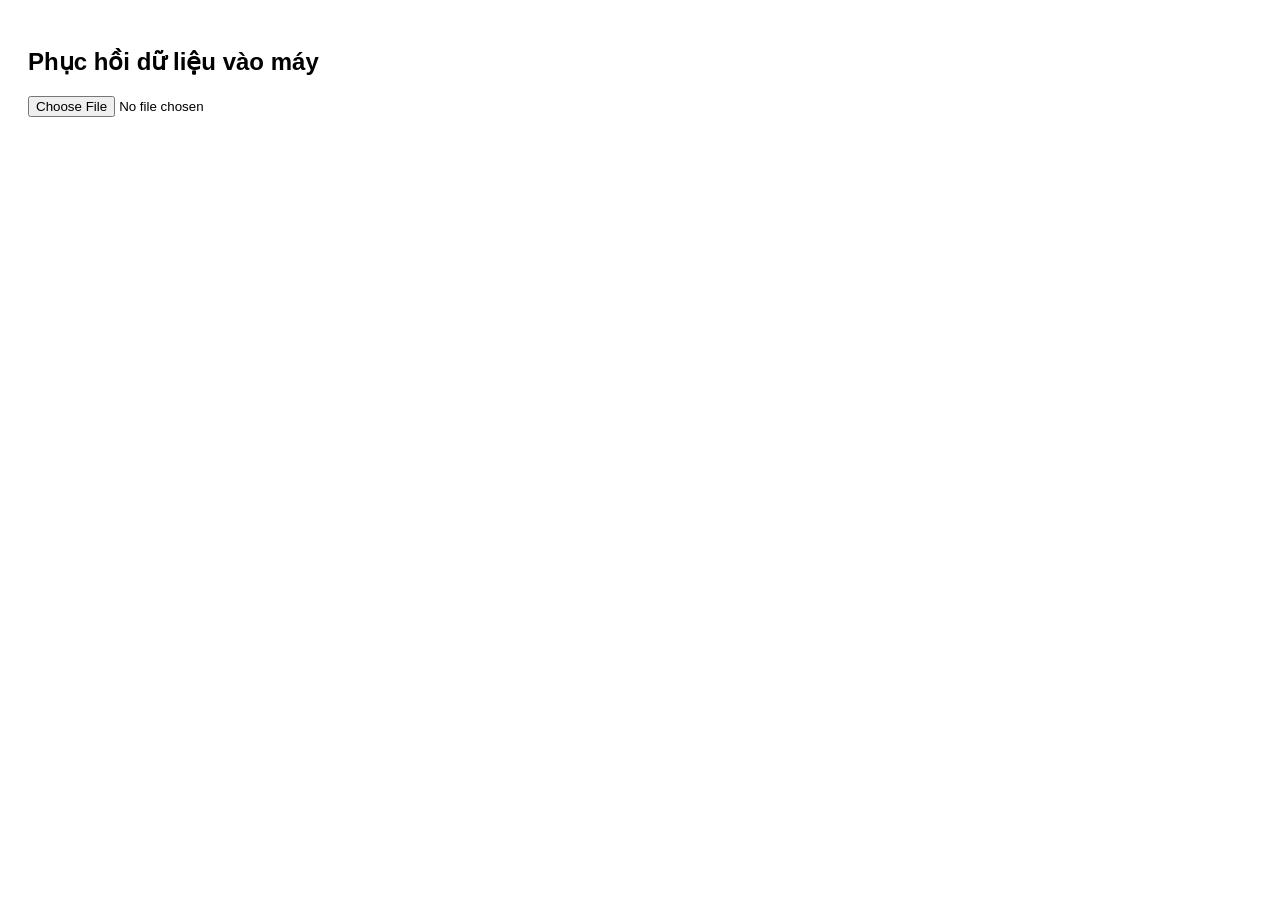
==== restore.html @ 072f6236 "Add files via upload" ====
<!DOCTYPE html>
<html>
<head><meta charset="utf-8"><title>Restore Data</title></head>
<body style="padding: 20px; font-family: sans-serif;">
    <h2>Phục hồi dữ liệu vào máy</h2>
    <input type="file" id="fileInput" accept=".json" style="margin-bottom: 20px;" />
    <div id="status" style="color: green; font-weight: bold;"></div>

    <script>
        document.getElementById('fileInput').addEventListener('change', function(e) {
            var file = e.target.files[0];
            if (!file) return;
            var reader = new FileReader();
            reader.onload = function(event) {
                try {
                    var data = JSON.parse(event.target.result);
                    
                    // Ghi đè toàn bộ vào LocalStorage của máy
                    localStorage.setItem('e', JSON.stringify(data.employees || []));
                    localStorage.setItem('g', JSON.stringify(data.groups || []));
                    localStorage.setItem('r', JSON.stringify(data.records || []));
                    if (data.hidden_emps) localStorage.setItem('hidden_emps', JSON.stringify(data.hidden_emps));
                    
                    // Báo hiệu cho web chính biết là đã có dữ liệu, không cần tải từ Firebase nữa
                    localStorage.setItem('is_fully_loaded', 'true');
                    localStorage.setItem('last_seen_update', Date.now().toString());
                    
                    document.getElementById('status').innerText = "✅ Đã nạp thành công " + (data.records ? data.records.length : 0) + " bản ghi! Hãy quay lại trang chủ web.";
                    document.getElementById('status').style.color = 'green';
                } catch (err) {
                    document.getElementById('status').innerText = "❌ Lỗi đọc file: " + err.message;
                    document.getElementById('status').style.color = 'red';
                }
            };
            reader.readAsText(file);
        });
    </script>
</body>
</html>
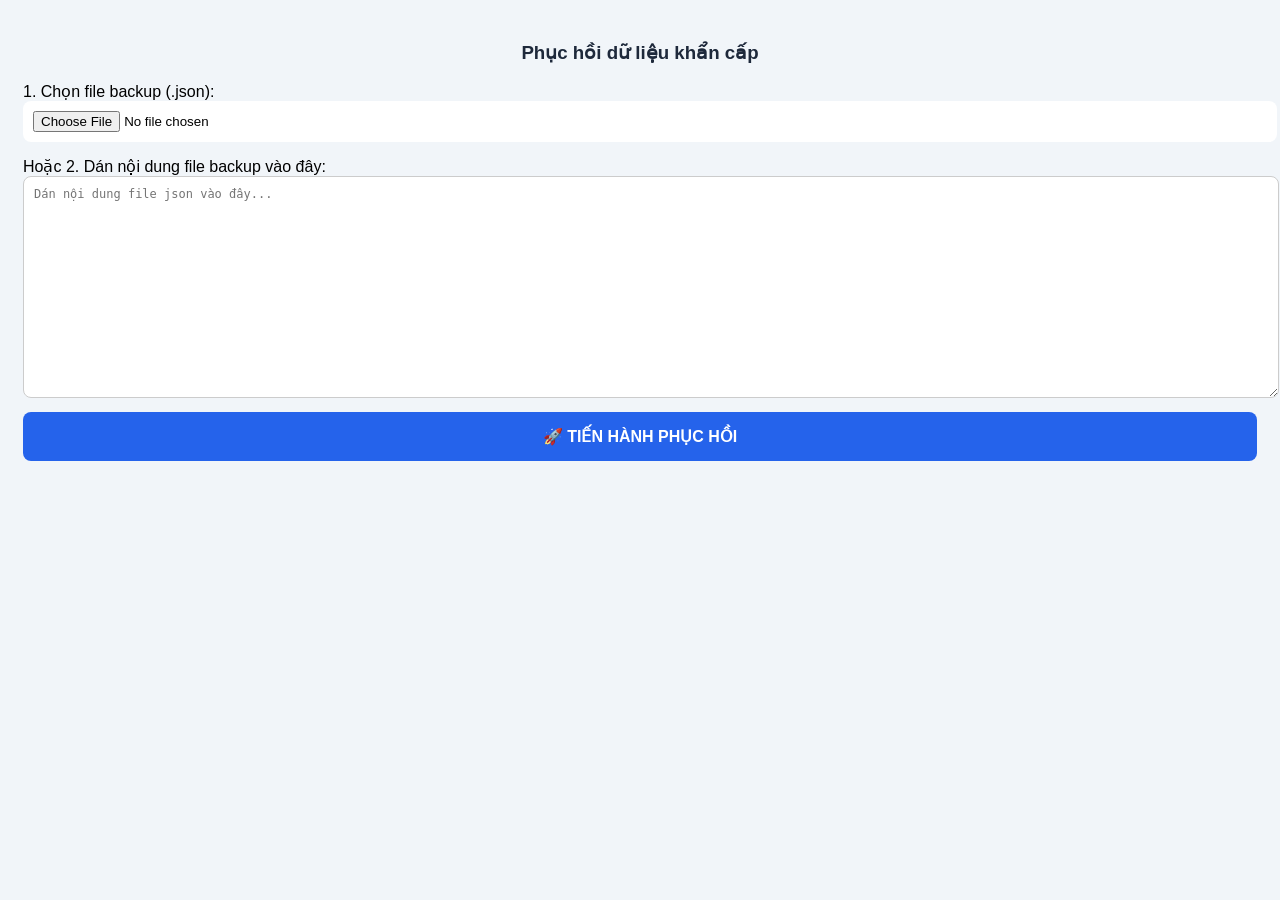
==== commit eee9183e: "Add files via upload" ====
--- a/restore.html
+++ b/restore.html
@@ -1,39 +1,89 @@
 <!DOCTYPE html>
 <html>
-<head><meta charset="utf-8"><title>Restore Data</title></head>
-<body style="padding: 20px; font-family: sans-serif;">
-    <h2>Phục hồi dữ liệu vào máy</h2>
-    <input type="file" id="fileInput" accept=".json" style="margin-bottom: 20px;" />
-    <div id="status" style="color: green; font-weight: bold;"></div>
+<head>
+    <meta charset="utf-8">
+    <meta name="viewport" content="width=device-width, initial-scale=1.0">
+    <title>Phục hồi dữ liệu khẩn cấp</title>
+    <style>
+        body { font-family: sans-serif; padding: 15px; background: #f1f5f9; }
+        textarea { width: 100%; height: 200px; margin-bottom: 10px; padding: 10px; border: 1px solid #ccc; border-radius: 8px; font-size: 12px; }
+        button { width: 100%; padding: 15px; background: #2563eb; color: white; border: none; border-radius: 8px; font-size: 16px; font-weight: bold; }
+        #status { margin-top: 15px; padding: 10px; border-radius: 8px; font-weight: bold; text-align: center; }
+    </style>
+</head>
+<body>
+    <h3 style="text-align: center; color: #1e293b;">Phục hồi dữ liệu khẩn cấp</h3>
+    
+    <label>1. Chọn file backup (.json):</label>
+    <input type="file" id="fileInput" accept=".json" style="width: 100%; margin-bottom: 15px; padding: 10px; background: white; border-radius: 8px;">
+    
+    <label>Hoặc 2. Dán nội dung file backup vào đây:</label>
+    <textarea id="jsonText" placeholder="Dán nội dung file json vào đây..."></textarea>
+    
+    <button onclick="restoreData()">🚀 TIẾN HÀNH PHỤC HỒI</button>
+    
+    <div id="status"></div>
 
     <script>
+        var backupObj = null;
+
+        // Đọc file khi chọn
         document.getElementById('fileInput').addEventListener('change', function(e) {
             var file = e.target.files[0];
             if (!file) return;
             var reader = new FileReader();
             reader.onload = function(event) {
-                try {
-                    var data = JSON.parse(event.target.result);
-                    
-                    // Ghi đè toàn bộ vào LocalStorage của máy
-                    localStorage.setItem('e', JSON.stringify(data.employees || []));
-                    localStorage.setItem('g', JSON.stringify(data.groups || []));
-                    localStorage.setItem('r', JSON.stringify(data.records || []));
-                    if (data.hidden_emps) localStorage.setItem('hidden_emps', JSON.stringify(data.hidden_emps));
-                    
-                    // Báo hiệu cho web chính biết là đã có dữ liệu, không cần tải từ Firebase nữa
-                    localStorage.setItem('is_fully_loaded', 'true');
-                    localStorage.setItem('last_seen_update', Date.now().toString());
-                    
-                    document.getElementById('status').innerText = "✅ Đã nạp thành công " + (data.records ? data.records.length : 0) + " bản ghi! Hãy quay lại trang chủ web.";
-                    document.getElementById('status').style.color = 'green';
-                } catch (err) {
-                    document.getElementById('status').innerText = "❌ Lỗi đọc file: " + err.message;
-                    document.getElementById('status').style.color = 'red';
-                }
+                document.getElementById('jsonText').value = event.target.result;
+                document.getElementById('status').innerText = "Đã chọn file. Bấm nút Phục hồi bên dưới.";
+                document.getElementById('status').style.color = "blue";
+                document.getElementById('status').style.background = "#e0f2fe";
             };
             reader.readAsText(file);
         });
+
+        function restoreData() {
+            var status = document.getElementById('status');
+            var text = document.getElementById('jsonText').value.trim();
+            
+            if (!text) {
+                status.innerText = "⚠️ Vui lòng chọn file hoặc dán nội dung JSON!";
+                status.style.color = "red";
+                status.style.background = "#fee2e2";
+                return;
+            }
+
+            try {
+                var data = JSON.parse(text);
+                
+                // Lưu trực tiếp vào bộ nhớ điện thoại
+                localStorage.setItem('e', JSON.stringify(data.employees || []));
+                localStorage.setItem('g', JSON.stringify(data.groups || []));
+                localStorage.setItem('r', JSON.stringify(data.records || []));
+                if (data.hidden_emps) {
+                    localStorage.setItem('hidden_emps', JSON.stringify(data.hidden_emps));
+                }
+                
+                // Đánh dấu để không bị Firebase gọi đè lên
+                localStorage.setItem('is_fully_loaded', 'true');
+                localStorage.setItem('last_seen_update', Date.now().toString());
+                
+                status.innerText = "✅ THÀNH CÔNG! Đã nạp " + (data.records ? data.records.length : 0) + " bản ghi. Hãy quay lại trang chủ.";
+                status.style.color = "green";
+                status.style.background = "#dcfce7";
+                
+                // Hiện nút quay lại
+                setTimeout(function() {
+                    if(confirm("Phục hồi thành công! Bấm OK để quay lại trang chủ.")) {
+                        window.location.href = "https://qlccnoibo.github.io/cc/";
+                    }
+                }, 1000);
+                
+            } catch (err) {
+                status.innerText = "❌ Lỗi đọc JSON: " + err.message;
+                status.style.color = "red";
+                status.style.background = "#fee2e2";
+            }
+        }
     </script>
 </body>
 </html>
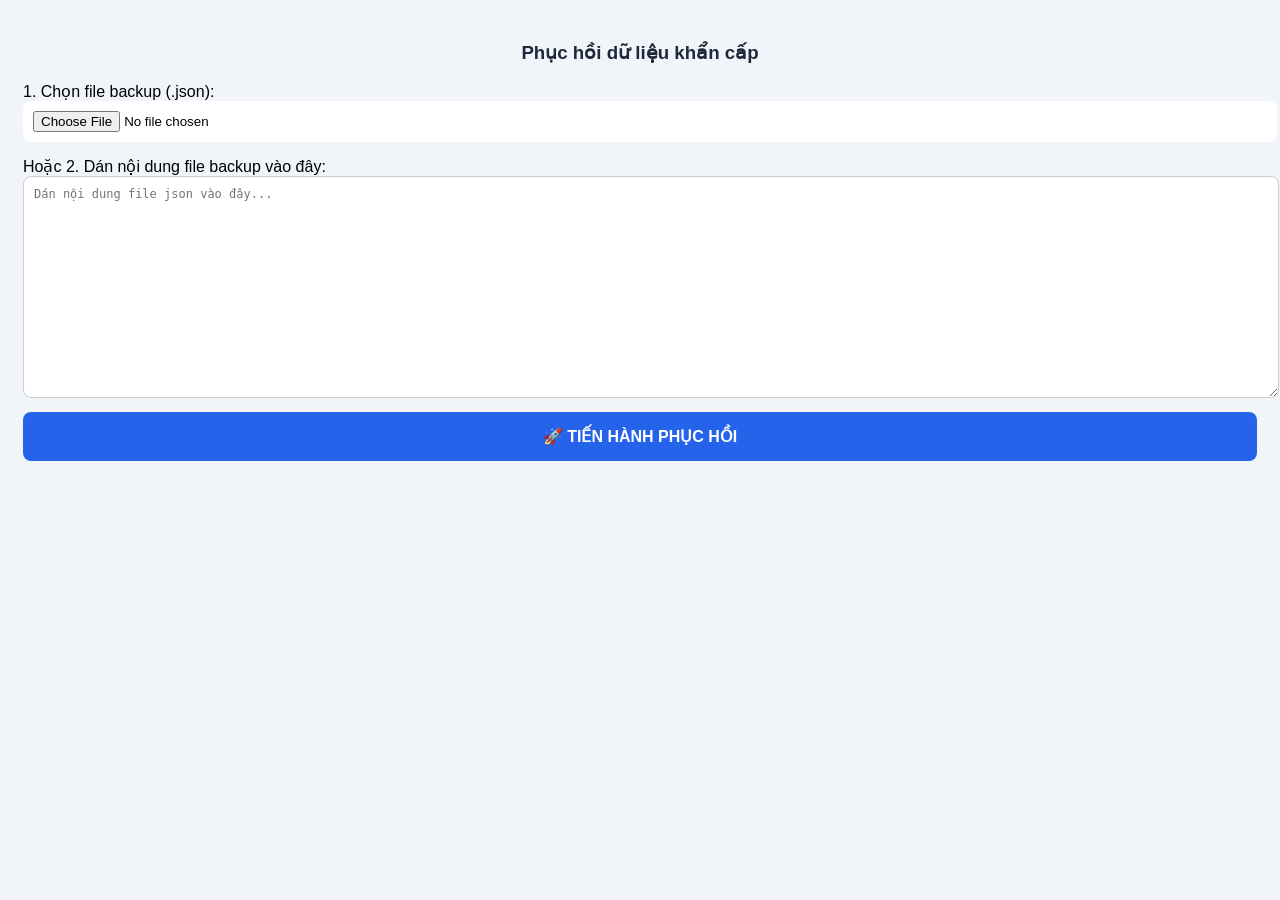
==== commit 8c7b0f85: "Add files via upload" ====
--- a/restore.html
+++ b/restore.html
@@ -41,49 +41,55 @@
             reader.readAsText(file);
         });
 
-        function restoreData() {
-            var status = document.getElementById('status');
-            var text = document.getElementById('jsonText').value.trim();
-            
-            if (!text) {
-                status.innerText = "⚠️ Vui lòng chọn file hoặc dán nội dung JSON!";
-                status.style.color = "red";
-                status.style.background = "#fee2e2";
-                return;
+       function restoreData() {
+    var status = document.getElementById('status');
+    var text = document.getElementById('jsonText').value.trim();
+    
+    if (!text) {
+        status.innerText = "⚠️ Vui lòng chọn file hoặc dán nội dung JSON!";
+        status.style.color = "red";
+        status.style.background = "#fee2e2";
+        return;
+    }
+
+    try {
+        var data = JSON.parse(text);
+        
+        // ✅ Lưu trực tiếp vào localStorage
+        localStorage.setItem('e', JSON.stringify(data.employees || []));
+        localStorage.setItem('g', JSON.stringify(data.groups || []));
+        localStorage.setItem('r', JSON.stringify(data.records || []));
+        
+        // ✅ DÒNG THÊM MỚI — Khôi phục shifts
+        if (data.shifts) {
+            localStorage.setItem('s', JSON.stringify(data.shifts));
+        }
+        
+        if (data.hidden_emps) {
+            localStorage.setItem('hidden_emps', JSON.stringify(data.hidden_emps));
+        }
+        
+        // Đánh dấu để không bị Firebase gọi đè lên
+        localStorage.setItem('is_fully_loaded', 'true');
+        localStorage.setItem('last_seen_update', Date.now().toString());
+        
+        status.innerText = "✅ THÀNH CÔNG! Đã nạp " + (data.records ? data.records.length : 0) + " bản ghi. Hãy quay lại trang chủ.";
+        status.style.color = "green";
+        status.style.background = "#dcfce7";
+        
+        // Hiện nút quay lại
+        setTimeout(function() {
+            if(confirm("Phục hồi thành công! Bấm OK để quay lại trang chủ.")) {
+                window.location.href = "https://qlccnoibo.github.io/cc/";
             }
-
-            try {
-                var data = JSON.parse(text);
-                
-                // Lưu trực tiếp vào bộ nhớ điện thoại
-                localStorage.setItem('e', JSON.stringify(data.employees || []));
-                localStorage.setItem('g', JSON.stringify(data.groups || []));
-                localStorage.setItem('r', JSON.stringify(data.records || []));
-                if (data.hidden_emps) {
-                    localStorage.setItem('hidden_emps', JSON.stringify(data.hidden_emps));
-                }
-                
-                // Đánh dấu để không bị Firebase gọi đè lên
-                localStorage.setItem('is_fully_loaded', 'true');
-                localStorage.setItem('last_seen_update', Date.now().toString());
-                
-                status.innerText = "✅ THÀNH CÔNG! Đã nạp " + (data.records ? data.records.length : 0) + " bản ghi. Hãy quay lại trang chủ.";
-                status.style.color = "green";
-                status.style.background = "#dcfce7";
-                
-                // Hiện nút quay lại
-                setTimeout(function() {
-                    if(confirm("Phục hồi thành công! Bấm OK để quay lại trang chủ.")) {
-                        window.location.href = "https://qlccnoibo.github.io/cc/";
-                    }
-                }, 1000);
-                
-            } catch (err) {
-                status.innerText = "❌ Lỗi đọc JSON: " + err.message;
-                status.style.color = "red";
-                status.style.background = "#fee2e2";
-            }
-        }
+        }, 1000);
+        
+    } catch (err) {
+        status.innerText = "❌ Lỗi đọc JSON: " + err.message;
+        status.style.color = "red";
+        status.style.background = "#fee2e2";
+    }
+}
     </script>
 </body>
 </html>
